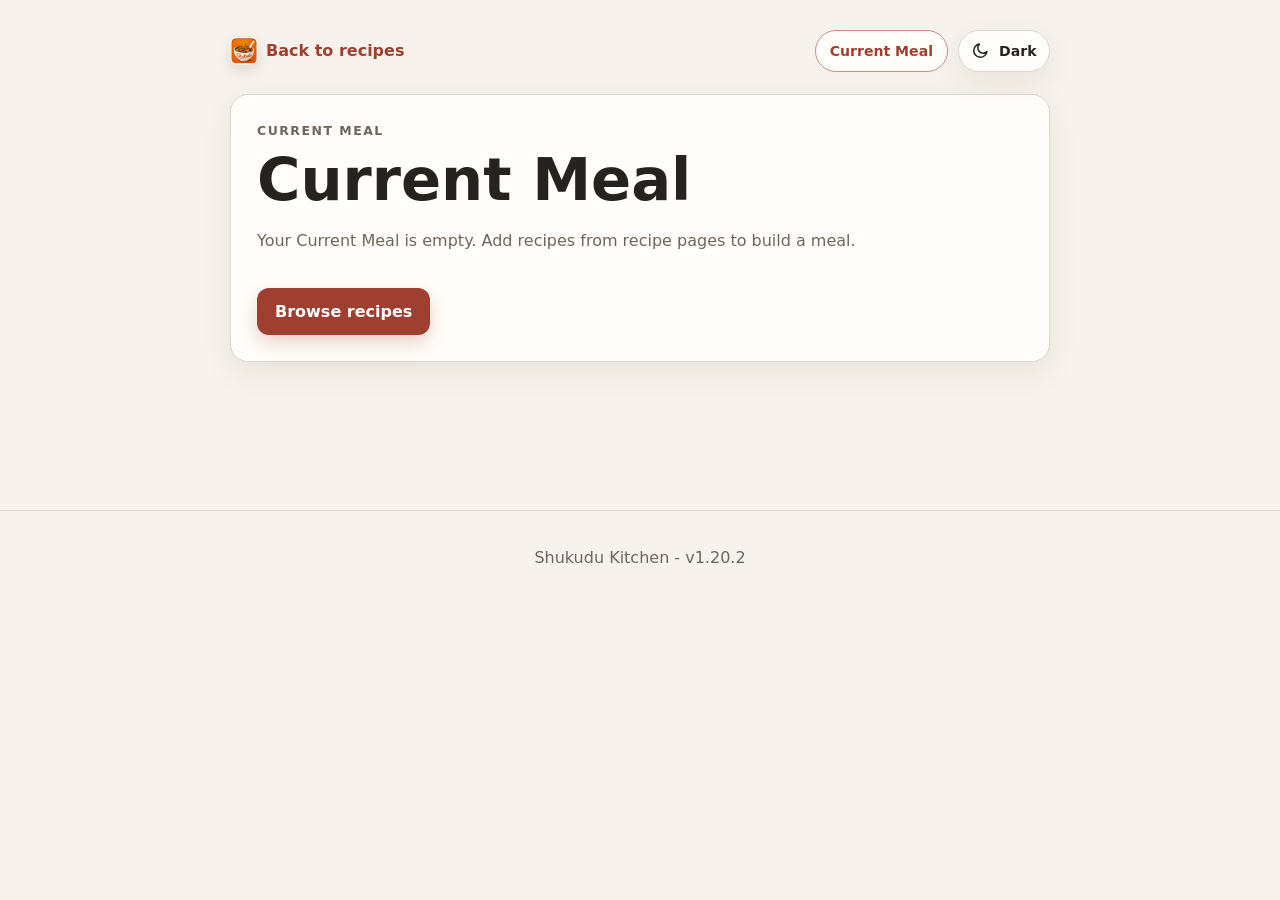
==== current-meal.html @ 569eca16 "fix: use JPEG for homepage social preview" ====
<!DOCTYPE html>
<html lang="en">
<head>
  <meta charset="UTF-8">
  <meta name="viewport" content="width=device-width, initial-scale=1.0">
  <meta name="description" content="Current Meal from Shukudu Kitchen">
  <meta name="theme-color" content="#2A1D18">
  <title>Current Meal | Shukudu Kitchen</title>
  <link rel="manifest" href="manifest.webmanifest">
  <link rel="apple-touch-icon" href="icons/apple-touch-icon.png">
  <link rel="icon" type="image/png" sizes="32x32" href="icons/favicon-32.png">
  <link rel="icon" type="image/png" sizes="16x16" href="icons/favicon-16.png">
  <link rel="stylesheet" href="style.css?v=1.19.5">
  <link rel="stylesheet" href="brand.css?v=1.15.1">
  <link rel="stylesheet" href="theme.css?v=1.19.5">
  <link rel="stylesheet" href="theme-toggle-fix.css?v=1.19.5">
  <script src="theme.js?v=1.15.1"></script>
</head>
<body>
  <main class="container recipe-page">
    <div class="recipe-shell">
      <div class="recipe-topbar">
        <nav class="top-nav" aria-label="Primary navigation">
          <a class="back-link recipe-brand-link" href="index.html"><img class="brand-icon" src="icons/icon-192.png" alt="" aria-hidden="true">Back to recipes</a>
        </nav>
        <div class="header-actions">
          <nav class="top-nav" aria-label="Current Meal navigation">
            <a class="nav-pill is-active" href="current-meal.html" data-current-meal-link>Current Meal</a>
          </nav>
          <div class="theme-toggle-host" data-theme-toggle-host></div>
        </div>
      </div>
      <div id="currentMealContent" aria-live="polite"></div>
    </div>
  </main>

  <footer class="site-footer">
    <div class="container" style="text-align: center;">Shukudu Kitchen - <span data-site-version></span></div>
  </footer>

  <script src="site-version.js?v=1.20.2"></script>
  <script src="meal-state.js?v=1.19.4"></script>
  <script src="current-meal.js?v=1.19.4"></script>
</body>
</html>
---- style.css ----
:root {
  --bg: #f7f3ec;
  --surface: #fffdf9;
  --text: #26231f;
  --muted: #6e665d;
  --accent: #9f3f2f;
  --accent-soft: #f1ded8;
  --border: #ded5cb;
  --shadow: 0 10px 30px rgba(46, 34, 24, 0.08);
}

* {
  box-sizing: border-box;
}

body {
  margin: 0;
  font-family: Inter, ui-sans-serif, system-ui, -apple-system, BlinkMacSystemFont, "Segoe UI", sans-serif;
  color: var(--text);
  background: var(--bg);
  line-height: 1.6;
}

a {
  color: inherit;
}

button,
input,
select {
  font: inherit;
}

button {
  border: 0;
}

.container {
  width: min(1100px, calc(100% - 32px));
  margin: 0 auto;
}

.site-header {
  padding: 72px 0 54px;
  background: linear-gradient(135deg, #2d211c, #5e2a20);
  color: #fff;
}

.site-header h1 {
  margin: 4px 0 8px;
  font-size: clamp(2.5rem, 7vw, 5rem);
  line-height: 1;
}

.subtitle,
.eyebrow,
.recipe-count,
.empty-state,
.meta {
  color: var(--muted);
}

.site-header .subtitle,
.site-header .eyebrow {
  color: #eaded8;
}

.eyebrow {
  margin: 0;
  text-transform: uppercase;
  letter-spacing: 0.12em;
  font-size: 0.78rem;
  font-weight: 700;
}

.controls {
  display: grid;
  grid-template-columns: 1fr 220px;
  gap: 16px;
  margin: 32px 0 42px;
}

.controls label {
  display: grid;
  gap: 7px;
  font-weight: 700;
}

input[type="search"],
select {
  width: 100%;
  padding: 14px 15px;
  border: 1px solid var(--border);
  border-radius: 12px;
  background: var(--surface);
  color: var(--text);
}

.section-heading {
  display: flex;
  justify-content: space-between;
  align-items: end;
  gap: 16px;
  margin-bottom: 20px;
}

.section-heading h2 {
  margin: 4px 0 0;
  font-size: clamp(1.6rem, 4vw, 2.4rem);
}

.recipe-grid {
  display: grid;
  grid-template-columns: repeat(3, minmax(0, 1fr));
  gap: 20px;
}

.recipe-card {
  display: flex;
  min-height: 250px;
  flex-direction: column;
  justify-content: space-between;
  padding: 22px;
  border: 1px solid var(--border);
  border-radius: 18px;
  background: var(--surface);
  box-shadow: var(--shadow);
  text-decoration: none;
  transition: transform 0.18s ease, box-shadow 0.18s ease;
}

.recipe-card:hover {
  transform: translateY(-3px);
  box-shadow: 0 16px 36px rgba(46, 34, 24, 0.12);
}

.recipe-card h3 {
  margin: 8px 0 10px;
  font-size: 1.5rem;
}

.recipe-card p {
  margin: 0;
  color: var(--muted);
}

.recipe-card-meta {
  display: flex;
  flex-wrap: wrap;
  gap: 7px;
  margin-top: 16px;
}

.recipe-card-meta span {
  display: inline-flex;
  align-items: center;
  min-height: 28px;
  padding: 4px 9px;
  border: 1px solid var(--border);
  border-radius: 999px;
  background: rgba(159, 63, 47, 0.06);
  color: var(--muted);
  font-size: 0.76rem;
  font-weight: 700;
  line-height: 1.2;
}

.tag {
  display: inline-flex;
  width: fit-content;
  padding: 5px 10px;
  border-radius: 999px;
  background: var(--accent-soft);
  color: var(--accent);
  font-size: 0.78rem;
  font-weight: 700;
}

.card-link {
  margin-top: 20px;
  color: var(--accent);
  font-weight: 700;
}

.recipe-page {
  padding: 30px 0 70px;
}

.recipe-shell {
  max-width: 820px;
  margin: 0 auto;
}

.back-link {
  display: inline-block;
  margin-bottom: 22px;
  color: var(--accent);
  text-decoration: none;
  font-weight: 700;
}

.recipe-hero,
.recipe-section,
.scale-panel {
  padding: 26px;
  margin-bottom: 18px;
  border: 1px solid var(--border);
  border-radius: 18px;
  background: var(--surface);
  box-shadow: var(--shadow);
}

.recipe-hero h1 {
  margin: 7px 0 10px;
  font-size: clamp(2rem, 6vw, 3.7rem);
  line-height: 1.08;
}

.primary-button,
.secondary-button,
.icon-button,
.complete-step-button,
.scale-button {
  display: inline-flex;
  align-items: center;
  justify-content: center;
  border-radius: 12px;
  font-weight: 700;
  cursor: pointer;
  transition: transform 0.18s ease, box-shadow 0.18s ease, background 0.18s ease, color 0.18s ease, border-color 0.18s ease;
}

.primary-button {
  min-height: 46px;
  padding: 11px 18px;
  background: var(--accent);
  color: #fff;
  box-shadow: 0 8px 18px rgba(159, 63, 47, 0.22);
}

.primary-button,
.secondary-button {
  text-decoration: none;
}

.primary-button:hover {
  transform: translateY(-1px);
  box-shadow: 0 12px 24px rgba(159, 63, 47, 0.28);
}

.secondary-button {
  min-height: 46px;
  padding: 11px 18px;
  border: 1px solid var(--border);
  background: #f4eee7;
  color: var(--text);
}

.secondary-button:hover {
  background: #ece2d8;
}

.primary-button:disabled,
.secondary-button:disabled {
  cursor: not-allowed;
  opacity: 0.45;
  transform: none;
  box-shadow: none;
}

.icon-button {
  width: 42px;
  height: 42px;
  background: #f3ece5;
  color: var(--text);
  font-size: 1.6rem;
  line-height: 1;
}

.icon-button:hover {
  background: #eaded4;
}

.complete-step-button {
  width: 100%;
  min-height: 46px;
  margin-top: 22px;
  padding: 11px 18px;
  border: 1px solid #d8c4b8;
  background: var(--accent-soft);
  color: var(--accent);
}

.complete-step-button:hover {
  transform: translateY(-1px);
  background: #ead4cc;
  box-shadow: 0 8px 18px rgba(159, 63, 47, 0.12);
}

.complete-step-button.is-complete {
  border-color: var(--accent);
  background: var(--accent);
  color: #fff;
  box-shadow: 0 8px 18px rgba(159, 63, 47, 0.22);
}

.recipe-hero > .primary-button {
  margin-top: 18px;
}

.scale-panel {
  display: flex;
  align-items: center;
  justify-content: space-between;
  gap: 24px;
}

.scale-current {
  margin: 7px 0 0;
  color: var(--muted);
}

.scale-options {
  display: flex;
  flex-wrap: wrap;
  justify-content: flex-end;
  gap: 10px;
}

.household-selector {
  display: grid;
  gap: 18px;
  margin-top: 22px;
  padding-top: 20px;
  border-top: 1px solid var(--border);
}

.household-selector-controls {
  display: grid;
  gap: 16px;
}

.household-control {
  display: grid;
  grid-template-columns: minmax(84px, max-content) minmax(0, 1fr);
  align-items: center;
  gap: 14px;
}

.household-label {
  margin: 0;
  color: var(--muted);
  font-weight: 700;
}

.household-options {
  justify-content: flex-start;
}

.scale-button {
  min-width: 58px;
  min-height: 42px;
  padding: 9px 14px;
  border: 1px solid var(--border);
  background: #f3ece5;
  color: var(--muted);
}

.scale-button:hover {
  transform: translateY(-1px);
  border-color: #d8c4b8;
  color: var(--accent);
  background: #efe2da;
}

.scale-button.is-active {
  border-color: var(--accent);
  background: var(--accent);
  color: #fff;
  box-shadow: 0 8px 18px rgba(159, 63, 47, 0.22);
}

.section-nav {
  position: sticky;
  top: 0;
  z-index: 20;
  display: flex;
  gap: 10px;
  margin: 0 0 18px;
  padding: 12px;
  overflow-x: auto;
  border: 1px solid var(--border);
  border-radius: 16px;
  background: rgba(255, 253, 249, 0.96);
  box-shadow: var(--shadow);
  backdrop-filter: blur(10px);
  scrollbar-width: none;
}

.section-nav::-webkit-scrollbar {
  display: none;
}

.section-nav a {
  flex: 0 0 auto;
  padding: 9px 14px;
  border: 1px solid transparent;
  border-radius: 999px;
  background: #f3ece5;
  color: var(--muted);
  font-size: 0.92rem;
  font-weight: 700;
  line-height: 1;
  text-decoration: none;
  transition: background 0.18s ease, color 0.18s ease, border-color 0.18s ease, transform 0.18s ease;
}

.section-nav a:hover {
  color: var(--accent);
  border-color: #d8c4b8;
  transform: translateY(-1px);
}

.section-nav a.is-active {
  background: var(--accent);
  color: #fff;
  border-color: var(--accent);
}

.anchor-section {
  scroll-margin-top: 92px;
}

.recipe-section h2 {
  margin-top: 0;
  padding-bottom: 10px;
  border-bottom: 1px solid var(--border);
}

.recipe-section h3 {
  margin: 26px 0 12px;
}

.recipe-section ul,
.recipe-section ol {
  padding-left: 1.4rem;
}

.recipe-section li {
  margin-bottom: 9px;
}

.section-title-row {
  display: flex;
  align-items: center;
  justify-content: space-between;
  gap: 16px;
  padding-bottom: 10px;
  border-bottom: 1px solid var(--border);
}

.section-title-row h2 {
  margin: 0;
  padding: 0;
  border: 0;
}

.text-button {
  border: 0;
  padding: 0;
  background: transparent;
  color: var(--accent);
  font-weight: 700;
  cursor: pointer;
}

.text-button:hover {
  text-decoration: underline;
}

.checklist {
  display: grid;
  gap: 8px;
  margin: 0;
  padding: 0 !important;
  list-style: none;
}

.ingredient-item {
  margin: 0 !important;
}

.ingredient-check {
  display: grid;
  grid-template-columns: 24px minmax(0, 1fr);
  align-items: start;
  gap: 12px;
  min-height: 48px;
  padding: 12px 14px;
  border: 1px solid var(--border);
  border-radius: 12px;
  background: #fffaf4;
  cursor: pointer;
  transition: background 0.18s ease, border-color 0.18s ease, opacity 0.18s ease;
}

.ingredient-check:hover {
  background: #fff5ec;
  border-color: #cdbcb0;
}

.ingredient-check input[type="checkbox"] {
  width: 20px;
  height: 20px;
  margin: 2px 0 0;
  accent-color: var(--accent);
  cursor: pointer;
}

.ingredient-check span {
  display: block;
  line-height: 1.45;
}

.ingredient-item.is-complete .ingredient-check {
  background: #f1ede7;
  opacity: 0.72;
}

.ingredient-item.is-complete .ingredient-check span {
  text-decoration: line-through;
  color: var(--muted);
}

.details-grid {
  display: grid;
  grid-template-columns: repeat(2, minmax(0, 1fr));
  gap: 10px 20px;
}

.detail-label {
  font-weight: 700;
}

.cooking-mode[hidden] {
  display: none;
}

.cooking-mode {
  position: fixed;
  inset: 0;
  z-index: 100;
  display: grid;
  place-items: center;
  padding: 20px;
  background: rgba(38, 35, 31, 0.62);
  backdrop-filter: blur(8px);
}

.cooking-mode-open {
  overflow: hidden;
}

.cooking-panel {
  width: min(760px, 100%);
  max-height: calc(100vh - 40px);
  display: flex;
  flex-direction: column;
  gap: 22px;
  padding: 28px;
  overflow: auto;
  border: 1px solid var(--border);
  border-radius: 22px;
  background: var(--surface);
  box-shadow: 0 30px 80px rgba(0, 0, 0, 0.25);
}

.cooking-topbar {
  display: flex;
  align-items: flex-start;
  justify-content: space-between;
  gap: 18px;
}

.cooking-topbar h2 {
  margin: 4px 0 0;
  font-size: clamp(1.8rem, 5vw, 3rem);
  line-height: 1.1;
}

.cooking-progress {
  height: 10px;
  overflow: hidden;
  border-radius: 999px;
  background: #eadfd7;
}

.cooking-progress span {
  display: block;
  width: 0;
  height: 100%;
  border-radius: inherit;
  background: var(--accent);
  transition: width 0.24s ease;
}

.cooking-step-card {
  min-height: 260px;
  display: flex;
  flex-direction: column;
  justify-content: center;
  padding: 30px;
  border: 1px solid var(--border);
  border-radius: 18px;
  background: #fffaf4;
}

.cooking-step-label {
  margin: 0 0 14px;
  color: var(--accent);
  font-size: 0.9rem;
  font-weight: 800;
  letter-spacing: 0.08em;
  text-transform: uppercase;
}

.cooking-step-text {
  margin: 0;
  font-size: clamp(1.35rem, 3vw, 2rem);
  line-height: 1.45;
}

.cooking-actions {
  display: flex;
  justify-content: space-between;
  gap: 14px;
}

.cooking-actions .primary-button,
.cooking-actions .secondary-button {
  min-width: 130px;
}

.site-footer {
  padding: 34px 0;
  margin-top: 60px;
  border-top: 1px solid var(--border);
  color: var(--muted);
}

.error-box {
  padding: 18px;
  border-radius: 14px;
  background: #fff0ed;
  border: 1px solid #efc9c0;
}

@media (max-width: 760px) {
  .household-control {
    grid-template-columns: 1fr;
    gap: 8px;
  }

  .household-options {
    justify-content: flex-start;
  }

  .site-header {
    padding: 52px 0 42px;
  }

  .controls,
  .recipe-grid,
  .details-grid {
    grid-template-columns: 1fr;
  }

  .section-heading {
    align-items: start;
    flex-direction: column;
  }

  .recipe-card {
    min-height: 220px;
  }

  .recipe-hero,
  .recipe-section,
  .scale-panel {
    padding: 20px;
    border-radius: 14px;
  }

  .recipe-hero .primary-button {
    width: 100%;
  }

  .scale-panel {
    align-items: flex-start;
    flex-direction: column;
    gap: 16px;
  }

  .scale-options {
    width: 100%;
    justify-content: flex-start;
    flex-wrap: nowrap;
    overflow-x: auto;
    padding-bottom: 4px;
    scrollbar-width: none;
  }

  .scale-options::-webkit-scrollbar {
    display: none;
  }

  .scale-button {
    flex: 0 0 auto;
  }

  .section-nav {
    margin-left: -4px;
    margin-right: -4px;
    padding: 10px;
    border-radius: 14px;
  }

  .section-nav a {
    padding: 9px 13px;
    font-size: 0.88rem;
  }

  .section-title-row {
    align-items: flex-start;
    flex-direction: column;
    gap: 6px;
  }

  .ingredient-check {
    min-height: 52px;
    padding: 13px 12px;
  }

  .cooking-mode {
    padding: 0;
    background: var(--bg);
  }

  .cooking-panel {
    width: 100%;
    min-height: 100dvh;
    max-height: 100dvh;
    padding: 22px 18px calc(18px + env(safe-area-inset-bottom));
    border: 0;
    border-radius: 0;
    box-shadow: none;
  }

  .cooking-step-card {
    min-height: 0;
    flex: 1;
    padding: 24px 20px;
  }

  .cooking-step-text {
    font-size: clamp(1.45rem, 6vw, 2rem);
  }

  .cooking-actions {
    position: sticky;
    bottom: 0;
    z-index: 5;
    margin: 0 -18px calc(-18px - env(safe-area-inset-bottom));
    padding: 12px 18px calc(18px + env(safe-area-inset-bottom));
    background: var(--surface);
    border-top: 1px solid var(--border);
    box-shadow: 0 -8px 20px rgba(46, 34, 24, 0.08);
  }

  .cooking-actions .primary-button,
  .cooking-actions .secondary-button {
    flex: 1;
    min-width: 0;
  }
}

.top-nav {
  display: flex;
  align-items: center;
  flex-wrap: wrap;
  gap: 10px;
}

.nav-pill {
  display: inline-flex;
  align-items: center;
  min-height: 38px;
  padding: 8px 13px;
  border: 1px solid var(--border);
  border-radius: 999px;
  background: var(--surface);
  color: var(--accent);
  font-size: 0.92rem;
  font-weight: 800;
  line-height: 1;
  text-decoration: none;
}

.nav-pill:hover,
.nav-pill.is-active {
  border-color: var(--accent);
  background: var(--accent);
  color: #fff;
}

.recipe-hero-actions,
.meal-actions,
.meal-item-actions {
  display: flex;
  align-items: center;
  flex-wrap: wrap;
  gap: 10px;
  margin-top: 18px;
}

.meal-add-button.is-active {
  border-color: color-mix(in srgb, var(--border) 72%, var(--accent));
  background: var(--surface);
  color: var(--text);
}

.meal-add-button.is-active:hover,
.meal-add-button.is-active:focus-visible {
  border-color: var(--accent);
  background: var(--accent-soft);
  color: var(--accent);
}

.meal-add-button.is-active:disabled {
  cursor: default;
  opacity: 1;
}

.current-meal-list {
  display: grid;
  gap: 14px;
}

.current-meal-item,
.meal-recipe-block {
  padding: 18px;
  border: 1px solid var(--border);
  border-radius: 14px;
  background: var(--surface);
}

.current-meal-item {
  display: grid;
  grid-template-columns: minmax(0, 1fr) auto;
  align-items: center;
  gap: 16px;
}

.current-meal-item h3,
.meal-recipe-block h3 {
  margin: 4px 0 6px;
}

.current-meal-item h3 a {
  color: var(--text);
  text-decoration: none;
  text-underline-offset: 0.18em;
}

.current-meal-item h3 a:hover,
.current-meal-item h3 a:focus-visible {
  color: var(--accent);
  text-decoration: underline;
}

.current-meal-item .text-button[data-remove] {
  color: var(--muted);
}

.current-meal-item .text-button[data-remove]:hover,
.current-meal-item .text-button[data-remove]:focus-visible {
  color: var(--accent);
  text-decoration: underline;
}

.prepare-meal-section .section-title-row {
  margin-bottom: 12px;
}

.meal-recipe-block + .meal-recipe-block {
  margin-top: 18px;
}

.meal-recipe-block h4 {
  margin: 20px 0 8px;
  color: var(--accent);
}

.meal-recipe-block h5 {
  margin: 14px 0 6px;
}

@media (max-width: 760px) {
  .top-nav,
  .recipe-hero-actions,
  .meal-actions,
  .meal-item-actions {
    align-items: stretch;
    flex-direction: column;
  }

  .nav-pill,
  .recipe-hero-actions .primary-button,
  .recipe-hero-actions .secondary-button,
  .meal-actions .primary-button,
  .meal-actions .secondary-button,
  .meal-item-actions .secondary-button {
    width: 100%;
  }

  .current-meal-item {
    grid-template-columns: 1fr;
  }
}
---- brand.css ----
.brand-lockup {
  display: flex;
  align-items: flex-start;
  gap: 18px;
}

.site-header-brand-icon {
  margin-top: 54px;
}

.brand-icon {
  width: 56px;
  height: 56px;
  flex: 0 0 auto;
  border-radius: 16px;
  object-fit: cover;
  box-shadow: 0 12px 28px rgba(0, 0, 0, 0.22);
}

.recipe-brand-link {
  display: inline-flex;
  align-items: center;
  gap: 8px;
  margin-bottom: 22px;
}

.recipe-brand-link .brand-icon {
  width: 28px;
  height: 28px;
  border-radius: 8px;
  box-shadow: 0 6px 14px rgba(46, 34, 24, 0.12);
}

@media (max-width: 760px) {
  .brand-lockup {
    flex-direction: column;
    gap: 14px;
  }

  .site-header-brand-icon {
    margin-top: 0;
  }

  .brand-icon {
    width: 52px;
    height: 52px;
    border-radius: 14px;
  }

  .recipe-brand-link .brand-icon {
    width: 26px;
    height: 26px;
    border-radius: 8px;
  }
}
---- theme.css ----
:root {
  color-scheme: light;
}

[data-theme="dark"] {
  color-scheme: dark;
  --bg: #151210;
  --surface: #211c19;
  --text: #f3ece6;
  --muted: #b8aca2;
  --accent: #e07a68;
  --accent-soft: #3a2420;
  --border: #433832;
  --shadow: 0 10px 30px rgba(0, 0, 0, 0.32);
}

.theme-toggle {
  position: fixed;
  top: 14px;
  right: 14px;
  z-index: 120;
  min-height: 42px;
  padding: 9px 13px;
  border: 1px solid var(--border);
  border-radius: 999px;
  background: var(--surface);
  color: var(--text);
  box-shadow: var(--shadow);
  font: inherit;
  font-weight: 700;
  cursor: pointer;
}

[data-theme="dark"] .secondary-button,
[data-theme="dark"] .nav-pill,
[data-theme="dark"] .icon-button,
[data-theme="dark"] .scale-button,
[data-theme="dark"] .section-nav a {
  background: #2b2420;
  color: var(--text);
}

[data-theme="dark"] .section-nav {
  background: #211c19;
}

[data-theme="dark"] .ingredient-check,
[data-theme="dark"] .cooking-step-card {
  background: #1c1815;
}

[data-theme="dark"] .ingredient-item.is-complete .ingredient-check {
  background: #28231f;
}

[data-theme="dark"] .cooking-progress {
  background: #493a33;
}

[data-theme="dark"] .error-box {
  background: #3a201d;
  border-color: #74443d;
}

@media (max-width: 760px) {
  .theme-toggle {
    top: 10px;
    right: 10px;
  }

  .theme-toggle-text {
    display: none;
  }
}
[data-theme="dark"] .nav-pill.is-active,
[data-theme="dark"] .nav-pill:hover {
  border-color: var(--accent);
  background: var(--accent);
  color: #fff;
}

[data-theme="dark"] .meal-add-button.is-active {
  border-color: color-mix(in srgb, var(--border) 72%, var(--accent));
  background: var(--surface);
  color: var(--text);
}

[data-theme="dark"] .meal-add-button.is-active:hover,
[data-theme="dark"] .meal-add-button.is-active:focus-visible {
  border-color: var(--accent);
  background: var(--accent-soft);
  color: var(--accent);
}
---- theme-toggle-fix.css ----
.site-header-row,
.recipe-topbar {
  display: flex;
  align-items: flex-start;
  justify-content: space-between;
  gap: 18px;
}

.site-header-copy {
  min-width: 0;
  flex: 1 1 auto;
}

.header-actions {
  flex: 0 0 auto;
  display: flex;
  align-items: center;
  justify-content: flex-end;
  gap: 10px;
}

.theme-toggle-host {
  flex: 0 0 auto;
  display: flex;
  justify-content: flex-end;
}

.theme-toggle {
  position: static;
  top: auto;
  right: auto;
  z-index: auto;
  display: inline-flex;
  align-items: center;
  justify-content: center;
  gap: 10px;
  width: 92px;
  min-width: 92px;
  min-height: 42px;
  padding: 9px 14px;
  font-size: 0.88rem;
  line-height: 1;
}

.theme-toggle-icon {
  width: 1.1rem;
  height: 1.1rem;
  flex: 0 0 1.1rem;
  display: inline-block;
  background: currentColor;
  font-size: 0;
  line-height: 1;
  -webkit-mask: url("data:image/svg+xml,%3Csvg viewBox='0 0 24 24' xmlns='http://www.w3.org/2000/svg'%3E%3Cpath d='M21 12.8A8.6 8.6 0 1 1 11.2 3a6.6 6.6 0 0 0 9.8 9.8Z' fill='none' stroke='black' stroke-width='2' stroke-linecap='round' stroke-linejoin='round'/%3E%3C/svg%3E") center / contain no-repeat;
  mask: url("data:image/svg+xml,%3Csvg viewBox='0 0 24 24' xmlns='http://www.w3.org/2000/svg'%3E%3Cpath d='M21 12.8A8.6 8.6 0 1 1 11.2 3a6.6 6.6 0 0 0 9.8 9.8Z' fill='none' stroke='black' stroke-width='2' stroke-linecap='round' stroke-linejoin='round'/%3E%3C/svg%3E") center / contain no-repeat;
}

[data-theme="dark"] .theme-toggle-icon {
  -webkit-mask: url("data:image/svg+xml,%3Csvg viewBox='0 0 24 24' xmlns='http://www.w3.org/2000/svg'%3E%3Cg fill='none' stroke='black' stroke-width='2' stroke-linecap='round' stroke-linejoin='round'%3E%3Ccircle cx='12' cy='12' r='4'/%3E%3Cpath d='M12 2v2M12 20v2M2 12h2M20 12h2M4.93 4.93l1.41 1.41M17.66 17.66l1.41 1.41M19.07 4.93l-1.41 1.41M6.34 17.66l-1.41 1.41'/%3E%3C/g%3E%3C/svg%3E") center / contain no-repeat;
  mask: url("data:image/svg+xml,%3Csvg viewBox='0 0 24 24' xmlns='http://www.w3.org/2000/svg'%3E%3Cg fill='none' stroke='black' stroke-width='2' stroke-linecap='round' stroke-linejoin='round'%3E%3Ccircle cx='12' cy='12' r='4'/%3E%3Cpath d='M12 2v2M12 20v2M2 12h2M20 12h2M4.93 4.93l1.41 1.41M17.66 17.66l1.41 1.41M19.07 4.93l-1.41 1.41M6.34 17.66l-1.41 1.41'/%3E%3C/g%3E%3C/svg%3E") center / contain no-repeat;
}

.theme-toggle-text {
  white-space: nowrap;
}


.header-actions .nav-pill {
  min-height: 42px;
  padding: 9px 14px;
  border-color: var(--border);
  background: var(--surface);
  color: var(--text);
  box-shadow: none;
  font-size: 0.88rem;
}

.header-actions .nav-pill:hover,
.header-actions .nav-pill:focus-visible {
  border-color: color-mix(in srgb, var(--border) 70%, var(--accent));
  background: var(--surface);
  color: var(--accent);
}

.header-actions .nav-pill.is-active {
  border-color: color-mix(in srgb, var(--border) 55%, var(--accent));
  background: var(--surface);
  color: var(--accent);
}

[data-theme="dark"] .header-actions .nav-pill {
  border-color: var(--border);
  background: var(--surface);
  color: var(--text);
}

[data-theme="dark"] .header-actions .nav-pill:hover,
[data-theme="dark"] .header-actions .nav-pill:focus-visible {
  border-color: color-mix(in srgb, var(--border) 70%, var(--accent));
  background: var(--surface);
  color: var(--accent);
}

[data-theme="dark"] .header-actions .nav-pill.is-active {
  border-color: color-mix(in srgb, var(--border) 55%, var(--accent));
  background: var(--surface);
  color: var(--accent);
}

.site-header .theme-toggle,
.site-header .nav-pill {
  border-color: rgba(255, 255, 255, 0.28);
  background: rgba(255, 255, 255, 0.94);
  color: #26231f;
  box-shadow: none;
}

.site-header .nav-pill {
  min-height: 42px;
  padding: 9px 14px;
  font-size: 0.88rem;
}

.site-header .nav-pill:hover,
.site-header .nav-pill.is-active {
  border-color: rgba(255, 255, 255, 0.48);
  background: #fff;
  color: var(--accent);
}

[data-theme="dark"] .site-header .theme-toggle,
[data-theme="dark"] .site-header .nav-pill {
  border-color: #51433b;
  background: #211c19;
  color: #f3ece6;
}

[data-theme="dark"] .site-header .nav-pill:hover,
[data-theme="dark"] .site-header .nav-pill.is-active {
  border-color: var(--accent);
  background: #2b2420;
  color: var(--accent);
}

.recipe-topbar {
  margin-bottom: 22px;
  align-items: center;
}

.recipe-topbar .back-link {
  margin-bottom: 0;
}

select {
  appearance: none;
  -webkit-appearance: none;
  padding-right: 46px;
  background-image: url("data:image/svg+xml,%3Csvg viewBox='0 0 24 24' xmlns='http://www.w3.org/2000/svg'%3E%3Cpath d='M7 10l5 5 5-5' fill='none' stroke='%236e665d' stroke-width='2.4' stroke-linecap='round' stroke-linejoin='round'/%3E%3C/svg%3E");
  background-repeat: no-repeat;
  background-position: right 16px center;
  background-size: 16px 16px;
}

select::-ms-expand {
  display: none;
}

select:focus {
  border-color: var(--accent);
  outline: 2px solid var(--accent-soft);
  outline-offset: 1px;
}

[data-theme="dark"] select {
  background-image: url("data:image/svg+xml,%3Csvg viewBox='0 0 24 24' xmlns='http://www.w3.org/2000/svg'%3E%3Cpath d='M7 10l5 5 5-5' fill='none' stroke='%23b8aca2' stroke-width='2.4' stroke-linecap='round' stroke-linejoin='round'/%3E%3C/svg%3E");
}

.cooking-topbar .icon-button {
  border: 1px solid var(--border);
  background: #f3ece5;
  color: var(--text);
  box-shadow: none;
  font-size: 0;
  overflow: hidden;
}

.cooking-topbar .icon-button::before {
  content: "";
  width: 18px;
  height: 18px;
  background: currentColor;
  display: block;
  -webkit-mask: url("data:image/svg+xml,%3Csvg viewBox='0 0 24 24' xmlns='http://www.w3.org/2000/svg'%3E%3Cpath d='M6 6l12 12M18 6L6 18' fill='none' stroke='black' stroke-width='2.5' stroke-linecap='round'/%3E%3C/svg%3E") center / contain no-repeat;
  mask: url("data:image/svg+xml,%3Csvg viewBox='0 0 24 24' xmlns='http://www.w3.org/2000/svg'%3E%3Cpath d='M6 6l12 12M18 6L6 18' fill='none' stroke='black' stroke-width='2.5' stroke-linecap='round'/%3E%3C/svg%3E") center / contain no-repeat;
}

.cooking-topbar .icon-button:hover,
.cooking-topbar .icon-button:focus-visible {
  transform: translateY(-1px);
  border-color: var(--accent);
  background: var(--accent-soft);
  color: var(--accent);
  box-shadow: 0 8px 18px rgba(159, 63, 47, 0.12);
  outline: none;
}

[data-theme="dark"] .cooking-topbar .icon-button {
  border-color: var(--border);
  background: #2b2420;
  color: var(--text);
}

[data-theme="dark"] .cooking-topbar .icon-button:hover,
[data-theme="dark"] .cooking-topbar .icon-button:focus-visible {
  border-color: var(--accent);
  background: #332925;
  color: var(--accent);
}

[data-theme="dark"] .complete-step-button:hover:not(.is-complete),
[data-theme="dark"] .complete-step-button:focus-visible:not(.is-complete) {
  border-color: var(--accent);
  background: #332925;
  color: var(--accent);
  box-shadow: 0 8px 18px rgba(224, 122, 104, 0.16);
  outline: none;
}

@media (max-width: 760px) {
  .site-header-row,
  .recipe-topbar {
    align-items: center;
  }

  .site-header-row {
    flex-direction: column;
  }

  .site-header-row > .header-actions {
    width: 100%;
    justify-content: flex-start;
  }

  .recipe-topbar {
    flex-wrap: wrap;
  }

  .recipe-topbar > .top-nav,
  .recipe-topbar > .header-actions {
    width: 100%;
  }

  .recipe-topbar > .header-actions {
    justify-content: flex-start;
  }

  .theme-toggle {
    width: 44px;
    height: 44px;
    min-width: 44px;
    min-height: 44px;
    padding: 0;
    gap: 0;
    border-radius: 50%;
  }

  .header-actions .nav-pill {
    min-height: 44px;
    padding: 10px 14px;
    white-space: nowrap;
  }

  .theme-toggle-text {
    display: none;
  }
}
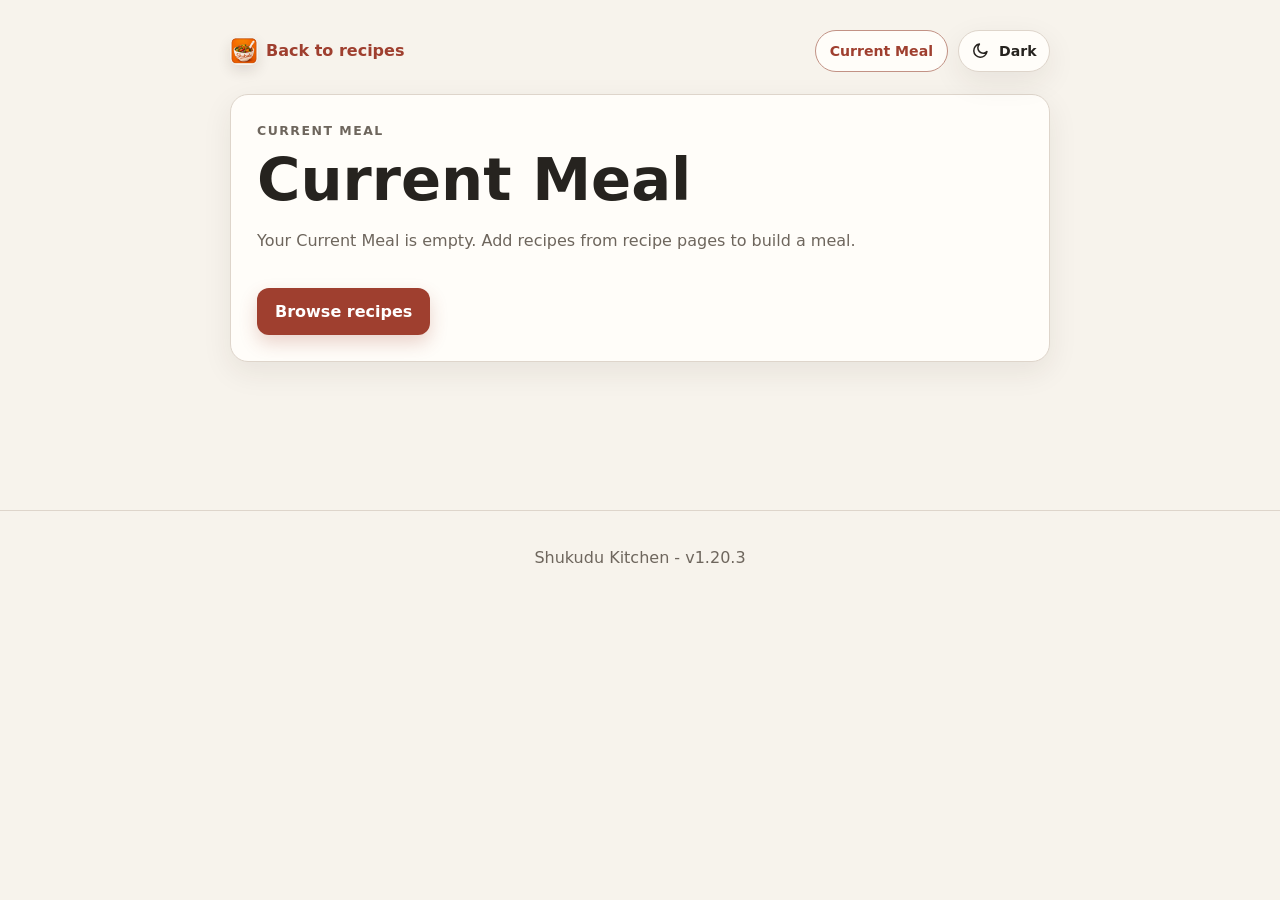
==== commit 2928266c: "feat: add beetroot palya" ====
--- a/current-meal.html
+++ b/current-meal.html
@@ -38,7 +38,7 @@
     <div class="container" style="text-align: center;">Shukudu Kitchen - <span data-site-version></span></div>
   </footer>
 
-  <script src="site-version.js?v=1.20.2"></script>
+  <script src="site-version.js?v=1.20.3"></script>
   <script src="meal-state.js?v=1.19.4"></script>
   <script src="current-meal.js?v=1.19.4"></script>
 </body>
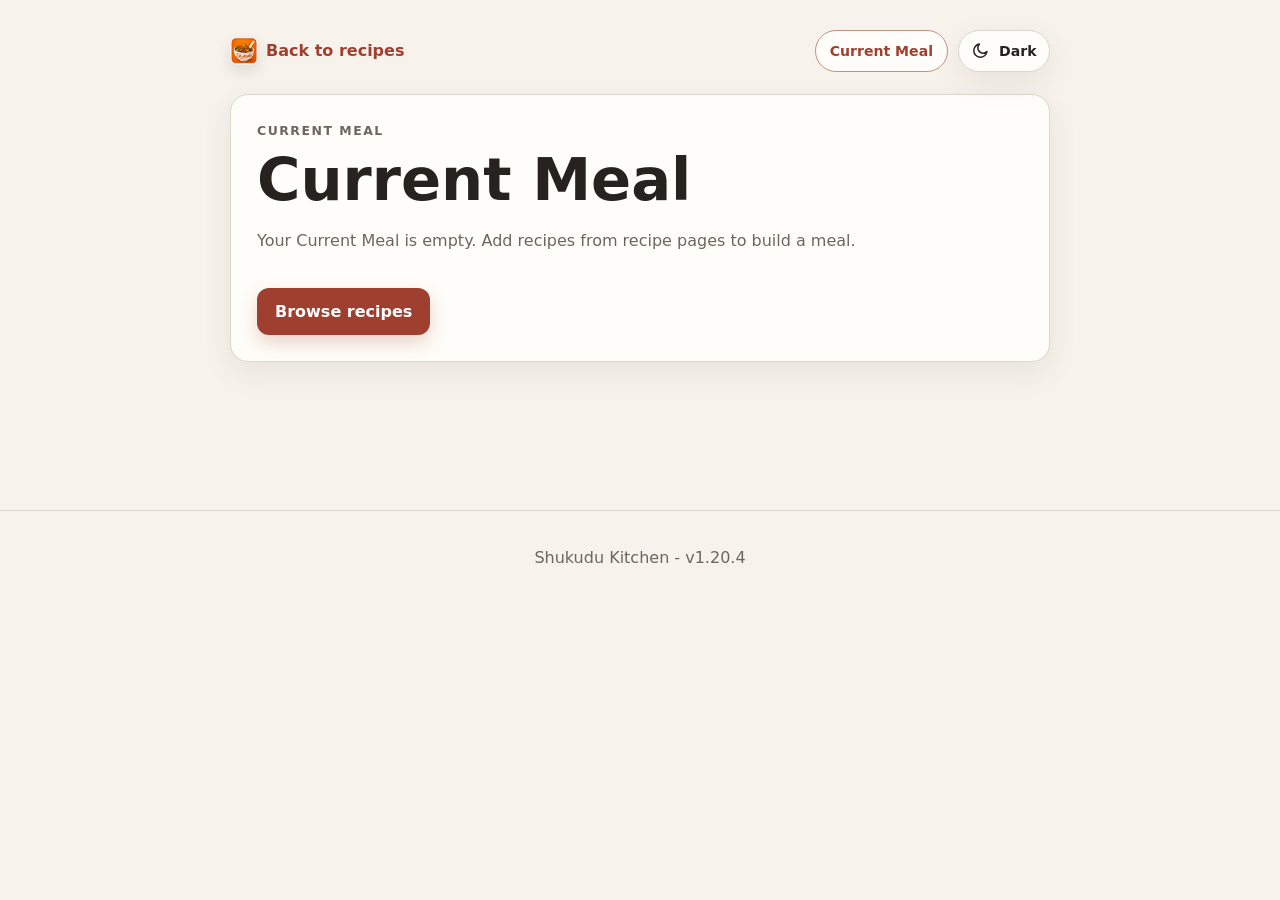
==== commit c5c0b952: "docs: remove stale current version labels" ====
--- a/current-meal.html
+++ b/current-meal.html
@@ -38,7 +38,7 @@
     <div class="container" style="text-align: center;">Shukudu Kitchen - <span data-site-version></span></div>
   </footer>
 
-  <script src="site-version.js?v=1.20.3"></script>
+  <script src="site-version.js?v=1.20.4"></script>
   <script src="meal-state.js?v=1.19.4"></script>
   <script src="current-meal.js?v=1.19.4"></script>
 </body>
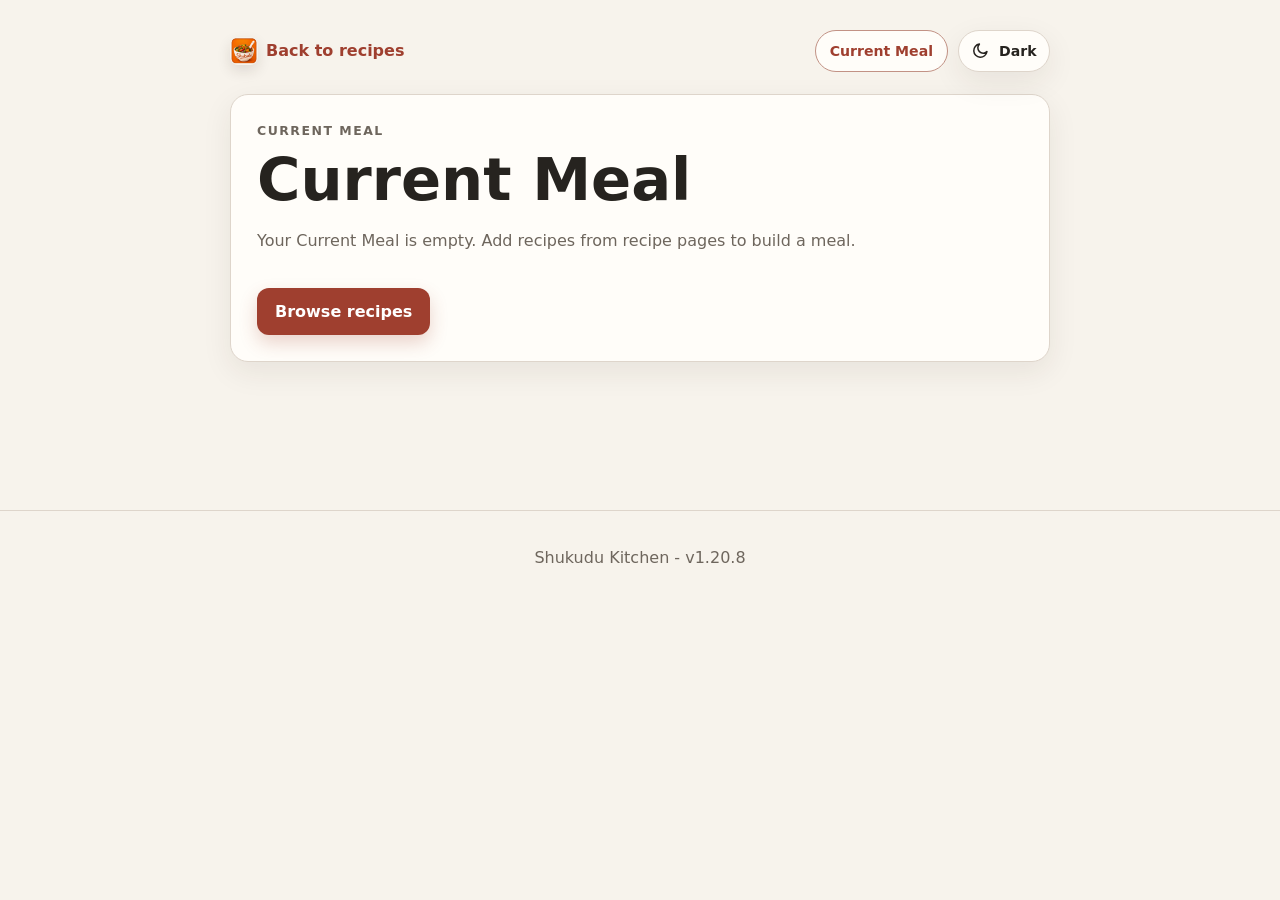
==== commit 95bfef71: "fix: finalize alasande kayi palya" ====
--- a/current-meal.html
+++ b/current-meal.html
@@ -38,7 +38,7 @@
     <div class="container" style="text-align: center;">Shukudu Kitchen - <span data-site-version></span></div>
   </footer>
 
-  <script src="site-version.js?v=1.20.4"></script>
+  <script src="site-version.js?v=1.20.8"></script>
   <script src="meal-state.js?v=1.19.4"></script>
   <script src="current-meal.js?v=1.19.4"></script>
 </body>
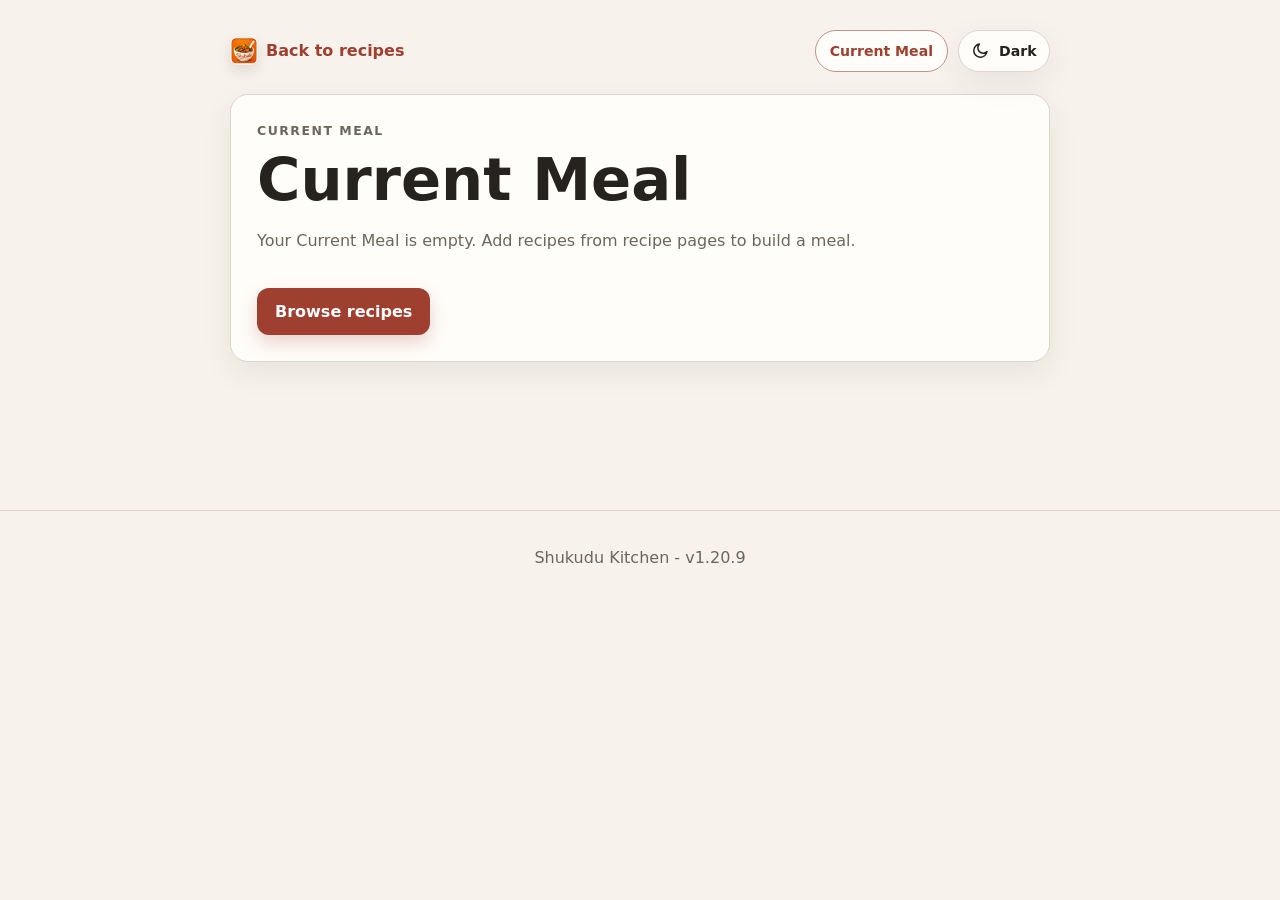
==== commit c169d686: "feat: add paneer bhurji gravy" ====
--- a/current-meal.html
+++ b/current-meal.html
@@ -38,7 +38,7 @@
     <div class="container" style="text-align: center;">Shukudu Kitchen - <span data-site-version></span></div>
   </footer>
 
-  <script src="site-version.js?v=1.20.8"></script>
+  <script src="site-version.js?v=1.20.9"></script>
   <script src="meal-state.js?v=1.19.4"></script>
   <script src="current-meal.js?v=1.19.4"></script>
 </body>
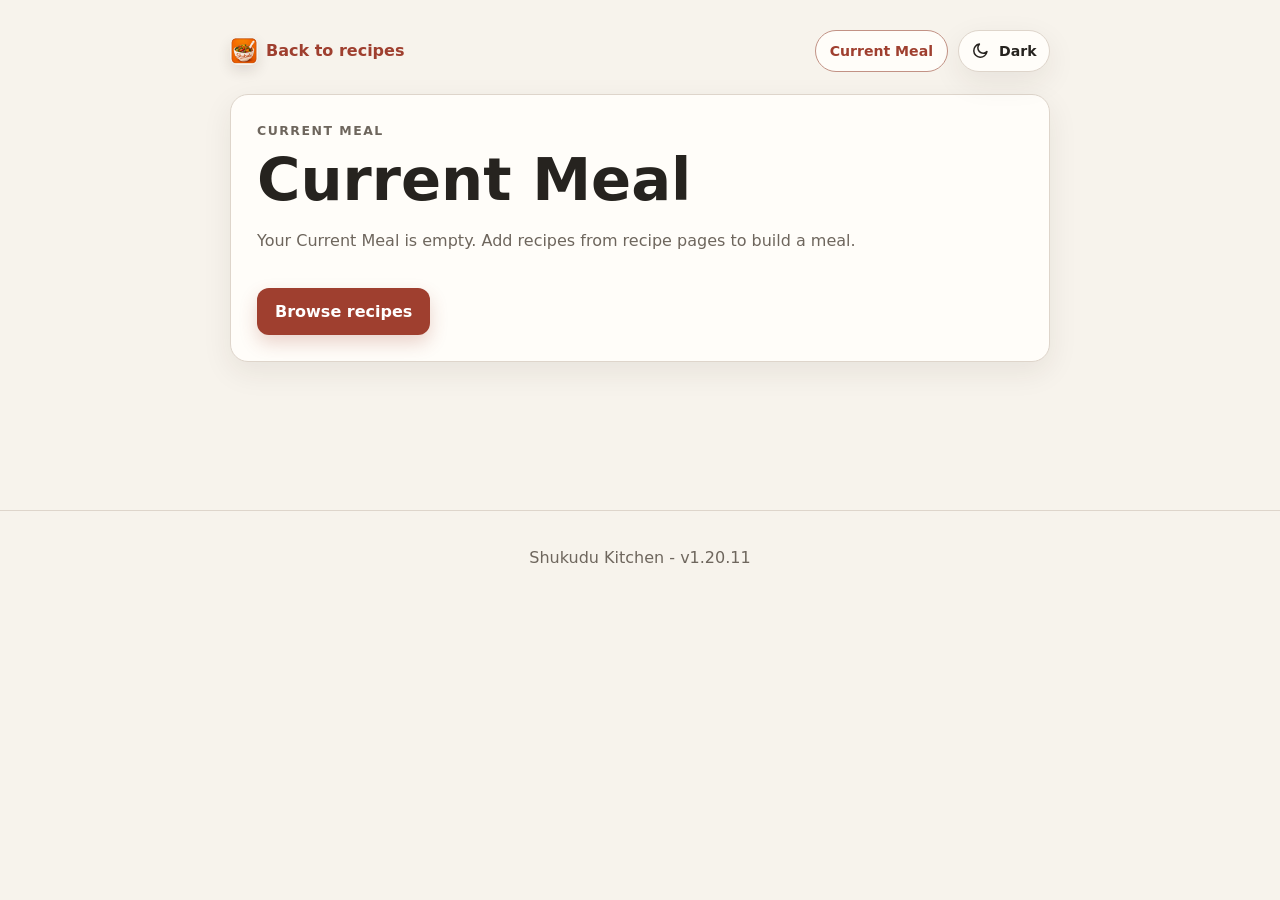
==== commit b0233d6a: "fix: correct methi matar malai recipe data" ====
--- a/current-meal.html
+++ b/current-meal.html
@@ -38,7 +38,7 @@
     <div class="container" style="text-align: center;">Shukudu Kitchen - <span data-site-version></span></div>
   </footer>
 
-  <script src="site-version.js?v=1.20.9"></script>
+  <script src="site-version.js?v=1.20.11"></script>
   <script src="meal-state.js?v=1.19.4"></script>
   <script src="current-meal.js?v=1.19.4"></script>
 </body>
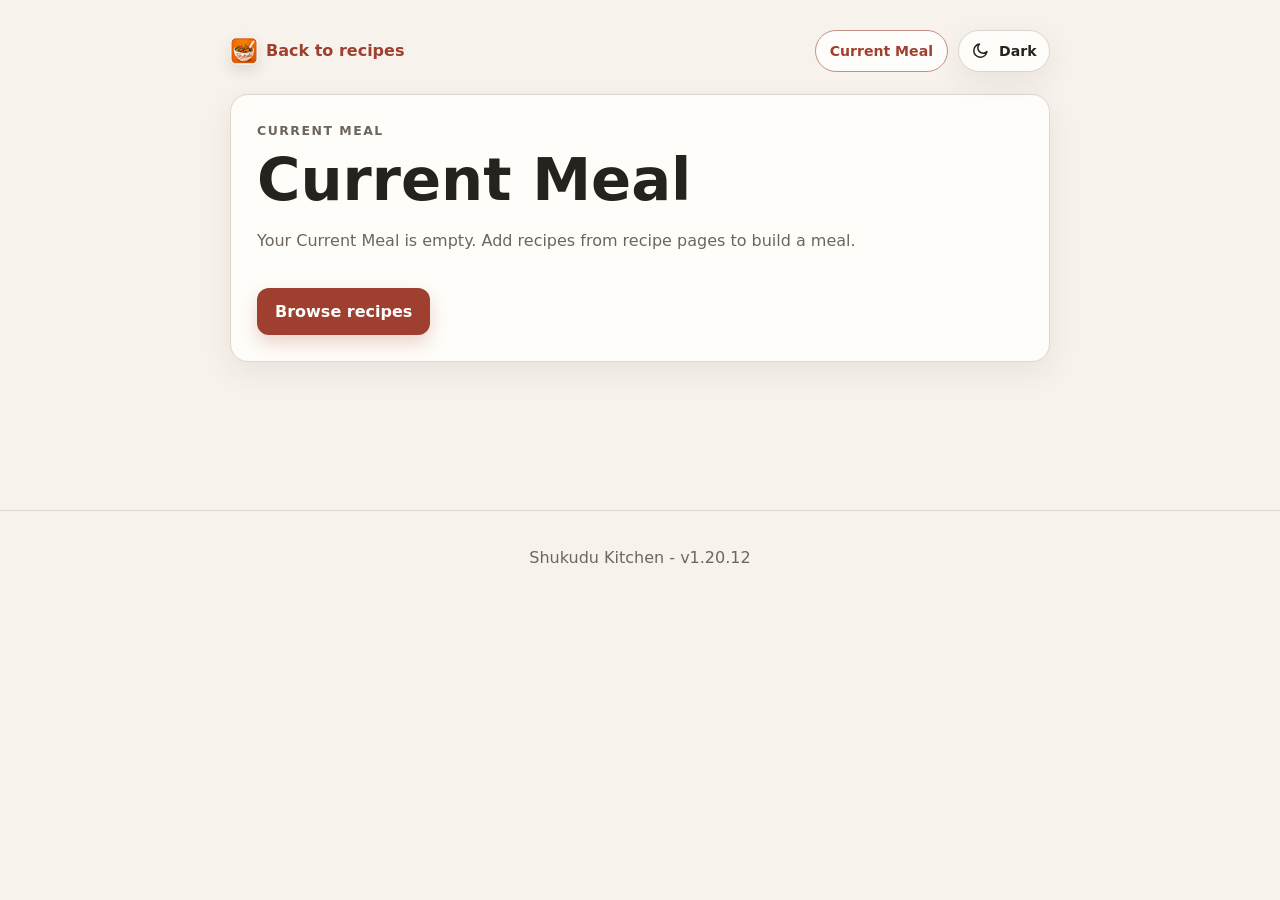
==== commit b4858454: "fix: finalize paneer bhurji gravy" ====
--- a/current-meal.html
+++ b/current-meal.html
@@ -38,7 +38,7 @@
     <div class="container" style="text-align: center;">Shukudu Kitchen - <span data-site-version></span></div>
   </footer>
 
-  <script src="site-version.js?v=1.20.11"></script>
+  <script src="site-version.js?v=1.20.12"></script>
   <script src="meal-state.js?v=1.19.4"></script>
   <script src="current-meal.js?v=1.19.4"></script>
 </body>
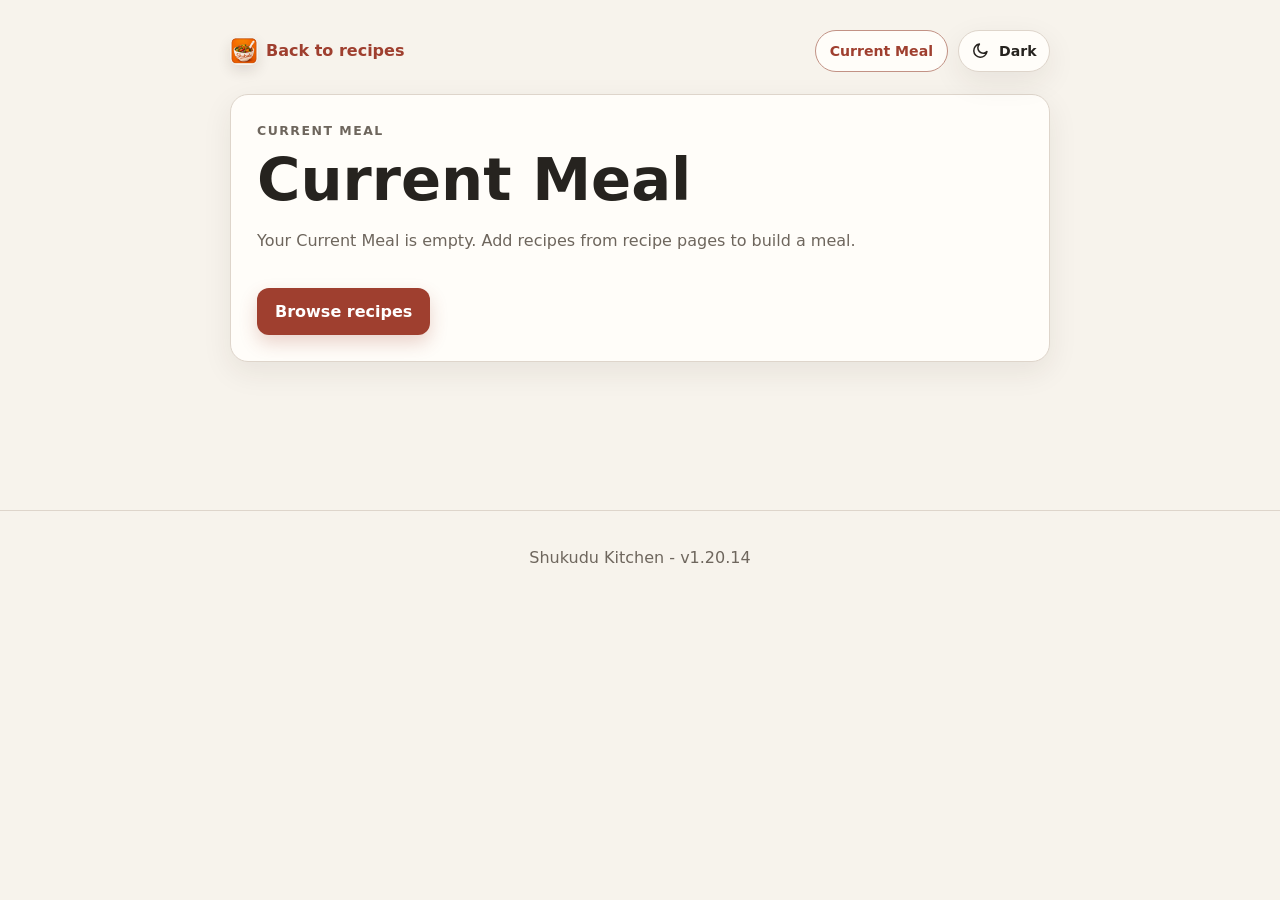
==== commit e0b1fb22: "feat: add vegetable tehri" ====
--- a/current-meal.html
+++ b/current-meal.html
@@ -38,7 +38,7 @@
     <div class="container" style="text-align: center;">Shukudu Kitchen - <span data-site-version></span></div>
   </footer>
 
-  <script src="site-version.js?v=1.20.12"></script>
+  <script src="site-version.js?v=1.20.14"></script>
   <script src="meal-state.js?v=1.19.4"></script>
   <script src="current-meal.js?v=1.19.4"></script>
 </body>
